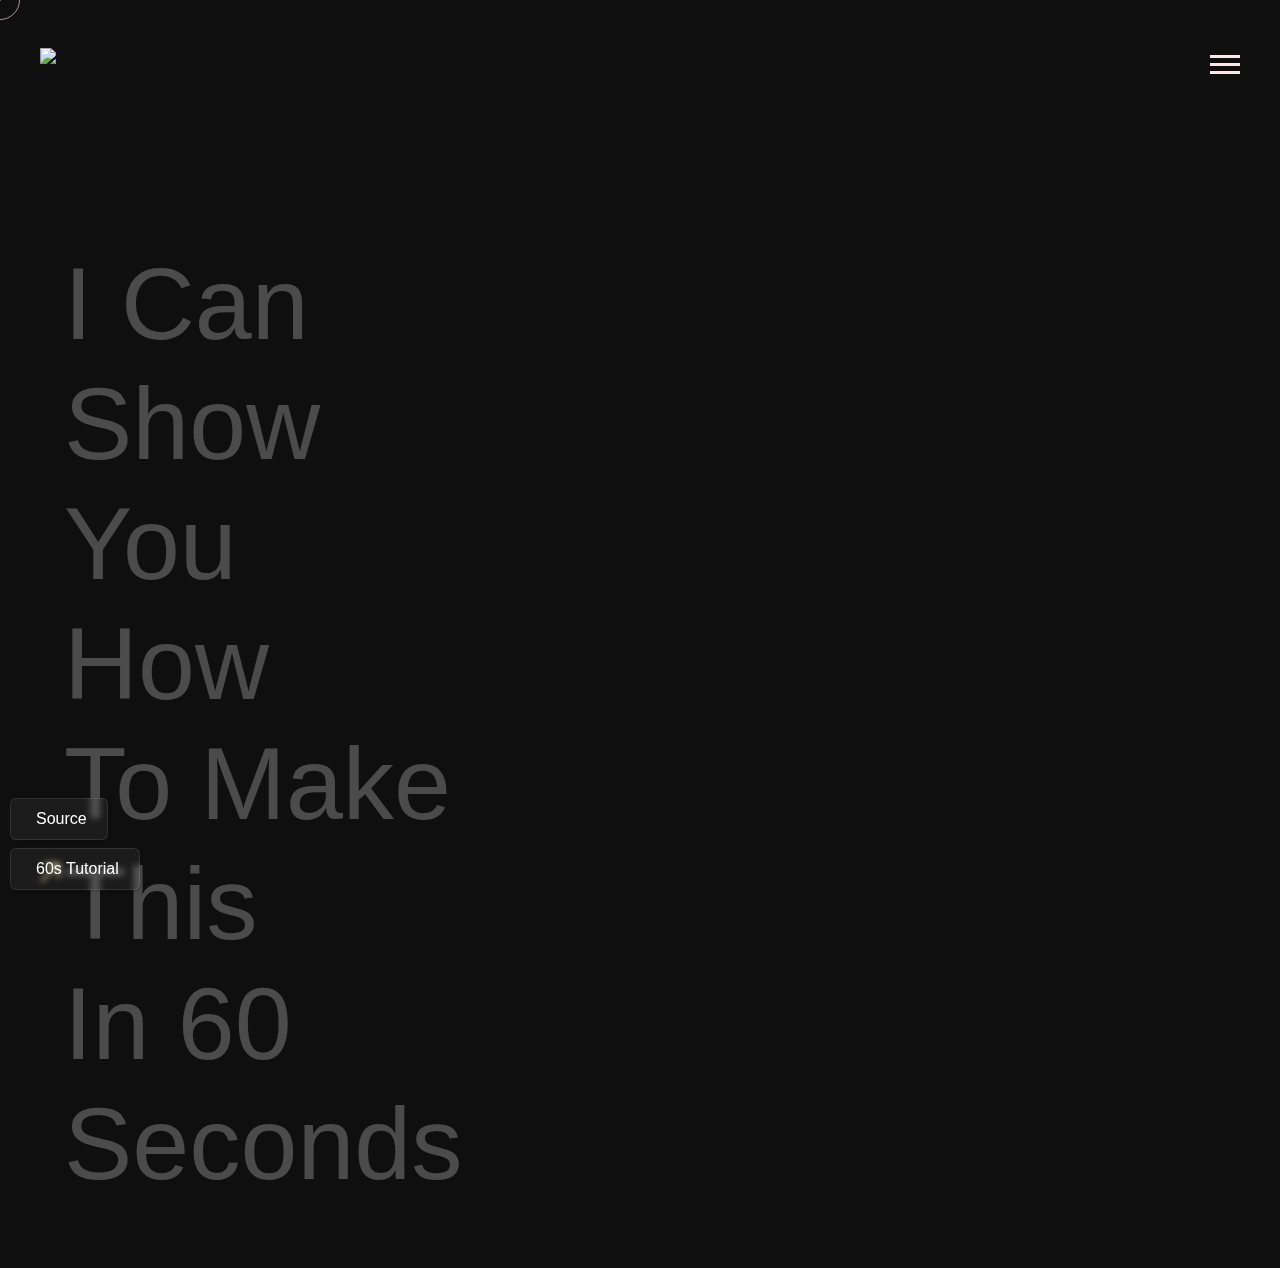
==== cards.html @ 672d653c "gallery experimental" ====
<!DOCTYPE html>
<html lang="en">
  <head>
    <title>Coding Club IMCC</title>
    <meta charset="utf-8" />
    <meta name="keywords" content="" />
    <meta http-equiv="X-UA-Compatible" content="IE=edge" />
    <meta name="viewport" content="width=device-width, initial-scale=1.0" />
    <link rel="icon" type="image/x-icon" href="https://res.cloudinary.com/djrmkmg7x/image/upload/v1693752042/gallery/logo-icon.jpg">
    <link rel="stylesheet" href="css/main.css" />
  </head>
  <body>
    <!-- <div class="loader">
      <div class="spinner">
        <div class="double-bounce1"></div>
        <div class="double-bounce2"></div>
      </div>
    </div> -->
    <!-- header, page nav-->
    <header class="header">
      <div class="header-inner">
        <div class="header-logo"><span class="header-logo__txt"><a href="index.html#home"> <img id="logo" width="150px" src="https://res.cloudinary.com/djrmkmg7x/image/upload/v1693750769/gallery/final-logo_fsnd2e.webp"></a></span></div>
        <div class="container">
          <!-- <div class="New-Registration">New Registration</div> -->
          <div class="header-cnt js-header-cnt">
            <div class="header-cnt-top">
              <nav class="header-nav">
                <ul class="nav-list" id="navbar">
                  <li class="nav-item" data-menuanchor="home">
                    <a class="nav-link" href="index.html#home">home</a>
                  </li>
                  <li class="nav-item" data-menuanchor="about">
                    <a class="nav-link" href="index.html#about">about</a>
                  </li>
                  <li class="nav-item" data-menuanchor="education">
                    <a class="nav-link" href="index.html#education">Events</a>
                  </li>
                  <li class="nav-item" data-menuanchor="projects">
                    <a class="nav-link" href="index.html#projects">Gallery</a>
                  </li>
                  <li class="nav-item" data-menuanchor="skill">
                    <a class="nav-link" href="index.html#skill">Offerings</a>
                  </li>
                  <li class="nav-item" data-menuanchor="testimonials">
                    <a class="nav-link" href="index.html#testimonials">Blog</a>
                  </li>
                  <li class="nav-item" data-menuanchor="news">
                    <a class="nav-link" href="index.html#news">Contact</a>
                  </li>
                  <li class="nav-item" data-menuanchor="Registration">
                    <a class="nav-link" href="index.html#news">Registration</a>
                  </li>
                </ul>
              </nav>
            </div>
            <div class="header-contacts">
              <p class="header-contacts__copyright">© Coding Club IMCC 2023.</p>
            </div>
          </div>
        </div>
        <div class="header-burger js-header-burger">
          <div class="header-burger-inner">
            <span class="header-burger-line"></span
            ><span class="header-burger-line"></span
            ><span class="header-burger-line"></span>
          </div>
        </div>
      </div>
    </header>

<!--

Follow me on
Instagram: https://www.instagram.com/supahfunk/
Dribbble: https://dribbble.com/supahfunk
Twitter: https://twitter.com/supahfunk
Codepen: https://codepen.io/supah/

© images from istockphoto.com

-->



<nav id="nav">
  <a href="#">
    <span>I Can</span>
    <img src="https://images.unsplash.com/photo-1660167941111-f7ccce818728?ixlib=rb-1.2.1&ixid=MnwxMjA3fDB8MHxlZGl0b3JpYWwtZmVlZHw5fHx8ZW58MHx8fHw%3D&auto=format&fit=crop&w=800&q=60" />
  </a>
  <a href="#">
    <span>Show</span>
    <img src="https://images.unsplash.com/photo-1660070918769-f34c724cfe43?ixlib=rb-1.2.1&ixid=MnwxMjA3fDB8MHxlZGl0b3JpYWwtZmVlZHwxMHx8fGVufDB8fHx8&auto=format&fit=crop&w=800&q=60" />
  </a>
  <a href="#">
    <span>You</span>
    <img src="https://images.unsplash.com/photo-1660169376132-409f66fedcee?ixlib=rb-1.2.1&ixid=MnwxMjA3fDB8MHxlZGl0b3JpYWwtZmVlZHwxMnx8fGVufDB8fHx8&auto=format&fit=crop&w=800&q=60" />
  </a>
  <a href="#">
    <span>How</span>
    <img src="https://images.unsplash.com/photo-1660201367471-9fc0cb34734f?ixlib=rb-1.2.1&ixid=MnwxMjA3fDB8MHxlZGl0b3JpYWwtZmVlZHwxNHx8fGVufDB8fHx8&auto=format&fit=crop&w=800&q=60" />
  </a>
  <a href="#">
    <span>To Make</span>
    <img src="https://images.unsplash.com/photo-1660158847730-e93a2a96ca59?ixlib=rb-1.2.1&ixid=MnwxMjA3fDB8MHxlZGl0b3JpYWwtZmVlZHwyMHx8fGVufDB8fHx8&auto=format&fit=crop&w=800&q=60" />
  </a>
  <a href="#">
    <span>This</span>
    <img src="https://images.unsplash.com/photo-1660074519968-d718487e9a7b?ixlib=rb-1.2.1&ixid=MnwxMjA3fDB8MHxlZGl0b3JpYWwtZmVlZHwyM3x8fGVufDB8fHx8&auto=format&fit=crop&w=800&q=60" />
  </a>
  <a href="#">
    <span>In 60</span>
    <img src="https://images.unsplash.com/photo-1657299156568-c94580e20fb6?ixlib=rb-1.2.1&ixid=MnwxMjA3fDF8MHxlZGl0b3JpYWwtZmVlZHwyNnx8fGVufDB8fHx8&auto=format&fit=crop&w=500&q=60" />
  </a>
  <a href="#">
    <span>Seconds</span>
    <img src="https://images.unsplash.com/photo-1660087031197-f483b4388e91?ixlib=rb-1.2.1&ixid=MnwxMjA3fDB8MHxlZGl0b3JpYWwtZmVlZHwyN3x8fGVufDB8fHx8&auto=format&fit=crop&w=500&q=60" />
  </a>
</nav>

<a id="source-link" class="meta-link" href="http://cinderbloc.com" target="_blank">
  <i class="fa-solid fa-link"></i>
  <span>Source</span>
</a>

<a id="yt-link" class="meta-link" href="https://youtube.com/shorts/O-KSoFq-JyE" target="_blank">
  <i class="fa-brands fa-youtube"></i>
  <span>60s Tutorial</span>
</a>




<div class="cursor"></div>
<div class="cursor cursor2"></div>


<!-- footer-->
<footer class="footer">
  <div class="container-fluid">
    <!--<p class="footer-copyright">Coding Club IMCC 2023.</p>-->
    <a class="top-arrow" href="#home"><i class="svg-image-arrow-top"></i></a>
  </div>
</footer>
<script src="js/jquery.min.js"></script>
<script src="js/bootstrap.bundle.min.js"></script>
<script src="js/jquery.magnific-popup.min.js"></script>
<script src="js/jquery.pagepiling.min.js"></script>
<script src="js/jquery.validate.min.js"></script>
<script src="js/swiper-bundle.min.js"></script>
<script src="js/main.js"></script>
</body>
</html>
---- css/main.css ----
@import url('https://fonts.cdnfonts.com/css/apercu-pro');

@import url(bootstrap-grid.min.css);
@import url(jquery.pagepiling.min.css);
@import url(swiper-bundle.min.css);
@import url(magnific-popup.css);

@font-face {
  font-family:"area-normal";
  src:url("https://use.typekit.net/af/911b4f/0000000000000000774b9fbd/30/l?primer=7cdcb44be4a7db8877ffa5c0007b8dd865b3bbc383831fe2ea177f62257a9191&fvd=n4&v=3") format("woff2"),url("https://use.typekit.net/af/911b4f/0000000000000000774b9fbd/30/d?primer=7cdcb44be4a7db8877ffa5c0007b8dd865b3bbc383831fe2ea177f62257a9191&fvd=n4&v=3") format("woff"),url("https://use.typekit.net/af/911b4f/0000000000000000774b9fbd/30/a?primer=7cdcb44be4a7db8877ffa5c0007b8dd865b3bbc383831fe2ea177f62257a9191&fvd=n4&v=3") format("opentype");
  font-display:auto;font-style:normal;font-weight:400;font-stretch:normal;
  }

@font-face {
  font-family: "NeueMontreal-Regular";
  font-display: swap;
  src: url("../fonts/NeueMontreal-Regular.woff") format("woff"), url("../fonts/NeueMontreal-Regular.woff2") format("woff2"); }

@font-face {
  font-family: "NeueMontreal-Medium";
  font-display: swap;
  src: url("../fonts/NeueMontreal-Medium.woff") format("woff"), url("../fonts/NeueMontreal-Medium.woff2") format("woff2"); }

@font-face {
  font-family: "SFProDisplay-Medium";
  font-display: swap;
  src: url("../fonts/SFProDisplay-Medium.woff") format("woff"), url("../fonts/SFProDisplay-Medium.woff2") format("woff2"); }

/* 1.3 Sprite */
.svg-image-arrow-top, .svg-image-facebook, .svg-image-instagram, .svg-image-linkedin, .svg-image-play {
  background: url("../images/sprites/main.svg") no-repeat; }

.svg-image-arrow-top {
  background-position: 0 100%;
  background-size: 2570% auto;
  width: 20px; }

.svg-image-arrow-top:before {
  content: "";
  display: block;
  font-size: 0;
  line-height: 0;
  padding-top: 97.5%; }

.svg-image-arrow-top-dims {
  width: 40px;
  height: 39px; }

.svg-image-facebook {
  background-position: 0 0;
  background-size: 200% auto;
  width: 514px; }

.svg-image-facebook:before {
  content: "";
  display: block;
  font-size: 0;
  line-height: 0;
  padding-top: 100%; }

.svg-image-facebook-dims {
  width: 514px;
  height: 514px; }

.svg-image-instagram {
  background-position: 5.9523809523809526% 96.61654135338345%;
  background-size: 5140% auto;
  width: 20px; }

.svg-image-instagram:before {
  content: "";
  display: block;
  font-size: 0;
  line-height: 0;
  padding-top: 105%; }

.svg-image-instagram-dims {
  width: 20px;
  height: 21px; }

.svg-image-linkedin {
  background-position: 100% 0;
  background-size: 200% auto;
  width: 514px; }

.svg-image-linkedin:before {
  content: "";
  display: block;
  font-size: 0;
  line-height: 0;
  padding-top: 100%; }

.svg-image-linkedin-dims {
  width: 514px;
  height: 514px; }

.svg-image-play {
  background-position: 3.9682539682539684% 97.16446124763705%;
  background-size: 5140% auto;
  width: 20px; }

.svg-image-play:before {
  content: "";
  display: block;
  font-size: 0;
  line-height: 0;
  padding-top: 120%; }

.svg-image-play-dims {
  width: 20px;
  height: 24px; }

.image-by-height {
  width: auto; }

.image-by-height:before {
  content: none; }

.image-by-height > svg {
  height: inherit; }

.image-by-height > img {
  height: inherit !important;
  vertical-align: top !important;
  margin: 0 !important;
  padding: 0 !important;
  max-width: none !important;
  max-height: none !important;
  border: 0 !important;
  opacity: 0 !important; }

* {
  box-sizing: border-box; }

html, body, .main, .section {
  overflow-x: hidden; }

html.inner-page, body.inner-page, body.inner-page .main {
  overflow-y: auto !important; }

body {
  display: -webkit-flex;
  display: -ms-flexbox;
  display: flex;
  -webkit-flex-direction: column;
      -ms-flex-direction: column;
          flex-direction: column;
  background: #0F0F0F;
  font-family: "area-normal", sans-serif;
  /* font-family: 'Apercu Pro', sans-serif; */
  /* font-family: "NeueMontreal-Regular", sans-serif, "Helvetica", Arial, sans-serif; */
  width: 100%;
  height: 100%;
  min-height: 100vh;
  -webkit-font-smoothing: antialiased;
  -moz-osx-font-smoothing: grayscale; }

/* 1.4 Typography */
h1, .h1 {
  /* font-family: "NeueMontreal-Regular", sans-serif; */
  font-family: "area-normal", sans-serif;
  /* font-family: 'Apercu Pro', sans-serif; */
  font-weight: normal;
  font-size: 140px;
  line-height: 90%;
  color: #f9e7ea;
  margin: 0; }

h2, .h2 {
  /* font-family: "NeueMontreal-Regular", sans-serif; */
  font-family: "area-normal", sans-serif;
  /* font-family: 'Apercu Pro', sans-serif; */
  font-weight: normal;
  font-size: 60px;
  line-height: 100%;
  color: #f9e7ea;
  margin: 0; }

h4, .h4 {
  /* font-family: "NeueMontreal-Regular", sans-serif; */
  /* font-family: 'Apercu Pro', sans-serif; */
  font-family: "area-normal", sans-serif;
  font-weight: normal;
  font-size: 25px;
  line-height: 100%;
  color: #f9e7ea;}

.blog-subtitle {
  /* font-family: "NeueMontreal-Medium", sans-serif;
   */
   font-family: "area-normal", sans-serif;
   /* font-family: 'Apercu Pro', sans-serif; */
}

p {
  margin: 0; }

a {
  text-decoration: none;
  transition: all 0.3s ease-out; 
  color: #f9e7ea;
}

.container {
  padding: 0 15px; }

[class^=svg-image-] {
  display: inline-block;
  vertical-align: middle; }

/* 1.5 Btns */
.btn {
  font-family: "area-normal", sans-serif;
  /* font-family: 'Apercu Pro', sans-serif; */
  /* font-family: "SFProDisplay-Medium", sans-serif; */
  display: block;
  background: #a95847;
  padding: 18px 42px;
  font-size: 14px;
  line-height: 100%;
  text-align: center;
  letter-spacing: 0.05em;
  text-transform: uppercase;
  color: #f9e7ea;
  transition: all 0.3s ease-out;
  text-decoration: none; }
  .btn:hover, .btn:focus {
    color: #a95847;
    background: #f9e7ea; }
  .btn:focus {
    outline: none; }
  .btn-border {
    background: #0F0F0F;
    border: 1px solid #f9e7ea; }
    .btn-border:hover, .btn-border:focus {
      color: #0F0F0F;
      background: #f9e7ea; }

/* 1.6 Loader */
.loader {
  position: fixed;
  overflow: hidden;
  z-index: 10000;
  left: 0;
  top: 0;
  width: 100%;
  height: 100%;
  background: #0F0F0F;
  color: #000000;
  text-align: center; }

.spinner {
  position: absolute;
  top: 50%;
  left: 50%;
  width: 50px;
  height: 50px;
  -webkit-transform: translate(-50%, -50%);
  transform: translate(-50%, -50%); }

.double-bounce1, .double-bounce2 {
  width: 100%;
  height: 100%;
  border-radius: 50%;
  background-color: #f9e7ea;
  opacity: 0.6;
  position: absolute;
  top: 0;
  left: 0;
  -webkit-animation: sk-bounce 2.0s infinite ease-in-out;
  animation: sk-bounce 2.0s infinite ease-in-out; }

.double-bounce2 {
  -webkit-animation-delay: -1.0s;
  animation-delay: -1.0s; }

/* 1.6.1 Loader Animation */
@-webkit-keyframes sk-bounce {
  0%, 100% {
    -webkit-transform: scale(0); }
  50% {
    -webkit-transform: scale(1); } }

@keyframes sk-bounce {
  0%, 100% {
    transform: scale(0);
    -webkit-transform: scale(0); }
  50% {
    transform: scale(1);
    -webkit-transform: scale(1); } }

.space{
  margin-top: 15px;
}


/* 2. Header */
.header {
  padding: 20px;
  padding: 45px 100px 40px;
  position: fixed;
  width: 100%;
  top: 0;
  left: 0;
  right: 0;
  margin: auto;
  z-index: 101;
  transition: all 0.3s ease-out; 
}
  .header .container-fluid {
    padding: 0; }
  .header-inner {
    display: -webkit-flex;
    display: -ms-flexbox;
    display: flex;
    -webkit-align-items: center;
        -ms-flex-align: center;
            align-items: center;
    -webkit-justify-content: space-between;
        -ms-flex-pack: justify;
            justify-content: space-between; }
  .header-cnt {
    display: -webkit-flex;
    display: -ms-flexbox;
    display: flex;
    -webkit-align-items: center;
        -ms-flex-align: center;
            align-items: center;
    -webkit-justify-content: space-between;
        -ms-flex-pack: justify;
            justify-content: space-between; }

/* 2.1 Header - Logo */
.header-logo {
  position: absolute;
  left: 40px;
  top: 40px;
  margin: auto; }
  .header-logo span {
    font-family: "area-normal", sans-serif;
    /* font-family: 'Apercu Pro', sans-serif; */
    /* font-family: "NeueMontreal-Regular", sans-serif; */
    font-size: 25px;
    line-height: 30px;
    text-transform: uppercase;
    color: #f9e7ea; }

/* 2.2 Header - Contacts */
.header-contacts {
  text-align: right; }
  .header-contacts__link {
    font-size: 20px;
    line-height: 90%;
    color: #f9e7ea;
    /* font-family: 'Apercu Pro', sans-serif; */
    font-family: "area-normal", sans-serif;
    /* font-family: "SFProDisplay-Medium", sans-serif; */
    text-decoration: none;
    transition: all 0.3s ease-out;
    display: none; }
    .header-contacts__link:hover {
      color: #a95847; }
  .header-contacts__copyright {
    display: none; }
  .header-contacts .social {
    display: none; }
    .header-contacts .social-list {
      display: -webkit-flex;
      display: -ms-flexbox;
      display: flex;
      -webkit-align-items: center;
          -ms-flex-align: center;
              align-items: center; }
    .header-contacts .social-item {
      margin-bottom: 0;
      margin-right: 32px; }
      .header-contacts .social-item:last-child {
        margin-right: 0; }
    .header-contacts .social-link {
      display: -webkit-flex;
      display: -ms-flexbox;
      display: flex;
      -webkit-align-items: center;
          -ms-flex-align: center;
              align-items: center;
      -webkit-justify-content: center;
          -ms-flex-pack: center;
              justify-content: center; }

.header-phone {
  display: block;
  position: absolute;
  right: 90px;
  top: 45px; }

/* 2.3 Header - Languages */
.header-lang {
  display: none;
  -webkit-align-items: center;
      -ms-flex-align: center;
          align-items: center;
  margin: 0 0 85px;
  padding: 0;
  list-style: none; }
  .header-lang__item {
    margin-right: 13px; }
    .header-lang__item:last-child {
      margin-right: 0; }
    .header-lang__item.active .header-lang__link {
      color: #a95847; }
  .header-lang__link {
    font-size: 13px;
    line-height: 150%;
    color: #f9e7ea; }
    .header-lang__link:hover, .header-lang__link:focus, .header-lang__link:active {
      color: #a95847; }

/* 2.4 Header - Burger */
.header-burger {
  width: 30px;
  height: 30px;
  cursor: pointer;
  display: none;
  -webkit-align-items: center;
      -ms-flex-align: center;
          align-items: center;
  -webkit-justify-content: center;
      -ms-flex-pack: center;
          justify-content: center;
  position: relative;
  z-index: 100; }
  .header-burger-inner {
    width: 30px;
    height: 20px;
    -webkit-align-items: center;
        -ms-flex-align: center;
            align-items: center;
    -webkit-justify-content: space-between;
        -ms-flex-pack: justify;
            justify-content: space-between;
    -webkit-flex-direction: column;
        -ms-flex-direction: column;
            flex-direction: column; }
  .header-burger-line {
    display: block;
    background: #f9e7ea;
    width: 30px;
    height: 3px;
    transition: all 0.3s ease-out;
    margin: 5px 0; }
  .header-burger.clicked .header-burger-line:nth-child(2) {
    opacity: 0;
    -webkit-transform: translateX(10px);
            transform: translateX(10px); }
  .header-burger.clicked .header-burger-line:nth-child(1) {
    -webkit-transform: rotate(45deg) translateY(7px) translateX(5px);
            transform: rotate(45deg) translateY(7px) translateX(5px); }
  .header-burger.clicked .header-burger-line:nth-child(3) {
    -webkit-transform: rotate(-45deg) translateY(-7px) translateX(5px);
            transform: rotate(-45deg) translateY(-7px) translateX(5px); }

.inner-page .header.fixed {
  background: #0F0F0F; }

/* 2.5 Header - Navbar */
.nav-list {
  display: -webkit-flex;
  display: -ms-flexbox;
  display: flex;
  -webkit-align-items: center;
      -ms-flex-align: center;
          align-items: center;
  padding: 0;
  margin: 0;
  list-style: none; }

.nav-item {
  margin-right: 42px; }
  .nav-item:last-child {
    margin-right: 0; }
  .nav-item.active .nav-link {
    color: #a95847; }

.nav-link {
  display: inline-block;
  /* font-family: 'Apercu Pro', sans-serif;
   */font-family: "area-normal", sans-serif;
  /* font-family: "NeueMontreal-Medium", sans-serif; */
  font-size: 15px;
  line-height: 18px;
  letter-spacing: 0.03em;
  text-transform: uppercase;
  color: #f9e7ea;
  text-decoration: none;
  position: relative;
  transition: all 0.3s ease-out; }
  .nav-link:hover {
    color: #a95847; }

/* Social media icons style */
.social {
  position: fixed;
  z-index: 100;
  left: 40px;
  top: 0;
  bottom: 0;
  margin: auto;
  display: -webkit-flex;
  display: -ms-flexbox;
  display: flex;
  -webkit-align-items: center;
      -ms-flex-align: center;
          align-items: center;
  -webkit-justify-content: center;
      -ms-flex-pack: center;
          justify-content: center; }
  .social-list {
    padding: 0;
    margin: 0;
    list-style: none; }
  .social-item {
    margin-bottom: 30px; }
    .social-item:last-child {
      margin-bottom: 0; }
  .social-link {
    display: block;
    height: 18px;
    width: 18px; }
    .social-link i {
      width: 100%; }

/* 4. Main */
.main {
  -webkit-flex-grow: 1;
      -ms-flex-positive: 1;
          flex-grow: 1; }

/* 4.1 Main - Sections' scroll */
.section-scroll {
  position: fixed;
  z-index: 100;
  right: 90px;
  top: 0;
  bottom: 0;
  margin: auto;
  height: 540px;
  width: 3px; }
  .section-scroll-item {
    width: 3px;
    background: #f9e7ea;
    position: relative; }
    .section-scroll-item:after {
      content: "";
      position: absolute;
      top: 0;
      left: 0;
      right: 0;
      width: 100%;
      height: 0;
      background: #a95847;
      transition: all 1s cubic-bezier(0.55, 0.085, 0, 0.99); }
    .section-scroll-item.active:after {
      height: 100%; }

/* 4.2 Main - Sections general */
.section {
  background: #0F0F0F;
  overflow-y: auto;
  /* width */
  /* Track */
  /* Handle */
  /* Handle on hover */ }
  .section::-webkit-scrollbar {
    width: 3px; }
  .section::-webkit-scrollbar-track {
    background: #f9e7ea; }
  .section::-webkit-scrollbar-thumb {
    background: #a95847; }
  .section::-webkit-scrollbar-thumb:hover {
    background: #a95847; }
  .section-inner {
    min-height: 100%;
    display: -webkit-flex;
    display: -ms-flexbox;
    display: flex;
    -webkit-align-items: center;
        -ms-flex-align: center;
            align-items: center;
    position: relative;
    background-size: cover;
    background-repeat: no-repeat;
    background-position: center;
    padding-left: 80px;
    padding-right: 80px; }
  .section-cnt {
    z-index: 1;
    opacity: 0;
    margin-bottom: 20px;
    transition: all 1s cubic-bezier(0.55, 0.085, 0, 0.99);
    transition-delay: .1s;
    -webkit-transform: translateY(80%);
            transform: translateY(80%); }
  .section.active .section-cnt {
    opacity: 1;
    -webkit-transform: translateY(0);
            transform: translateY(0); }

/* 4.3 Main - Hero section. First section */
.hero {
  display: -webkit-flex;
  display: -ms-flexbox;
  display: flex;
  -webkit-align-items: flex-end;
      -ms-flex-align: end;
          align-items: flex-end;
  padding-bottom: 140px;
  padding-top: 140px;
  padding-left: 100px; }
  .hero:after {
    content: '';
    width: 100%;
    height: 100%;
    position: absolute;
    top: 0;
    left: 0;
    right: 0;
    bottom: 0;
    margin: auto;
    background: rgba(0, 0, 0, 0.4); }
  .hero-title {
    margin: 0 0 30px; 
    font-size: 90px;  }
  
  @media screen and (max-width: 600px) {
  .hero-title {
    margin: 0 0 30px; 
    font-size: 60px;  }
  }

  .hero-txt {
    font-family: "area-normal", sans-serif;
    /* font-family: "NeueMontreal-Regular", sans-serif;
     */
     /* font-family: 'Apercu Pro', sans-serif; */
    font-size: 25px;
    line-height: 130%;
    color: #f9e7ea;
    margin: 0; }
  .hero-play {
    margin-bottom: 40px; }
    .hero-play-btn {
      display: -webkit-flex;
      display: -ms-flexbox;
      display: flex;
      -webkit-align-items: center;
          -ms-flex-align: center;
              align-items: center;
      -webkit-justify-content: center;
          -ms-flex-pack: center;
              justify-content: center;
      width: 75px;
      height: 75px;
      border-radius: 50%;
      background: #a95847;
      transition: all 0.3s ease-out; }
      .hero-play-btn i {
        color: #f9e7ea;
        transition: all 0.3s ease-out;
        transition-delay: .15s; }
      .hero-play-btn:hover {
        -webkit-transform: scale(1.1);
                transform: scale(1.1); }
        .hero-play-btn:hover i {
          -webkit-transform: scale(1.3);
                  transform: scale(1.3); }
  .hero-inner {
    position: relative;
    overflow: hidden; }
    .hero-inner-cnt {
      height: 75vh;
      background-size: cover;
      background-repeat: no-repeat;
      background-position: center;
      position: relative;
      display: -webkit-flex;
      display: -ms-flexbox;
      display: flex; }
    .hero-inner__title {
      font-family: "area-normal", sans-serif;
      /* font-family: 'Apercu Pro', sans-serif; */
      /* font-family: "NeueMontreal-Medium", sans-serif; */
      font-size: 100px;
      line-height: 100%;
      text-align: center;
      color: #f9e7ea;
      margin-bottom: 70px; }
      .hero-inner__title:last-child {
        margin-bottom: 0; }
    .hero-inner__txt {
      text-align: center;
      font-size: 15px;
      line-height: 150%;
      color: #f9e7ea;
      padding: 0 60px; }
  .hero-project .hero-inner-cnt {
    -webkit-align-items: center;
        -ms-flex-align: center;
            align-items: center; }
    .hero-project .hero-inner-cnt:after {
      content: '';
      width: 100%;
      height: 100%;
      position: absolute;
      top: 0;
      left: 0;
      right: 0;
      bottom: 0;
      margin: auto;
      background: rgba(0, 0, 0, 0.5); }
  .hero-project .container {
    position: relative;
    z-index: 100;
    padding-top: 213px; }
  .hero-blog:after {
    background: linear-gradient(180deg, rgba(22, 22, 22, 0) 0%, #161616 100%); }
  .hero-blog .hero-inner-cnt {
    -webkit-align-items: flex-end;
        -ms-flex-align: end;
            align-items: flex-end; }
    .hero-blog .hero-inner-cnt .container {
      padding-bottom: 250px;
      position: relative;
      z-index: 1; }
  .hero-blog .hero-inner__title {
    text-align: left; }

/* 4.3.1 Main - Styles for magnific video */
.mfp-iframe-holder .mfp-content {
  max-width: calc(100% - 80px); }

/* 4.4 Main - Experience section. Second section */
.experience {
  padding: 50px 80px 50px; }
  .experience-img {
    padding-left: 90px;
    padding-top: 75px;
    position: relative; }
    .experience-img:before {
      content: '';
      position: absolute;
      width: 100%;
      height: 100%;
      top: 35px;
      left: 0;
      background-image: url(../images/experience-bg.png);
      background-repeat: no-repeat; }
    .experience-img img {
      position: relative;
      z-index: 1;
      max-width: 100%; }
  .experience-info {
    padding-top: 175px; }
    .experience-info__title {
      margin: 0 0 25px; }
    .experience-info__txt {
      font-family: "area-normal", sans-serif;
      /* font-family: 'Apercu Pro', sans-serif; */
      /* font-family: "NeueMontreal-Regular", sans-serif; */
      font-size: 15px;
      line-height: 130%;
      color: #f9e7ea;
      width: 63%;
      margin-bottom: 110px; }
  .experience-skills {
    max-width: 440px;
    width: 100%; }
    .experience-skills__item {
      margin-bottom: 52px; }
    .experience-skills__top {
      display: -webkit-flex;
      display: -ms-flexbox;
      display: flex;
      -webkit-align-items: center;
          -ms-flex-align: center;
              align-items: center;
      -webkit-justify-content: space-between;
          -ms-flex-pack: justify;
              justify-content: space-between;
      margin-bottom: 2px; }
    .experience-skills__title {
      font-family: "area-normal", sans-serif;
      /* font-family: 'Apercu Pro', sans-serif; */
      /* font-family: "NeueMontreal-Regular", sans-serif; */
      font-weight: normal;
      font-size: 15px;
      line-height: 18px;
      text-transform: uppercase;
      color: #f9e7ea;
      margin: 0; }
    .experience-skills__percent {
      font-family: "area-normal", sans-serif;
      /* font-family: 'Apercu Pro', sans-serif; */
      /* font-family: "NeueMontreal-Regular", sans-serif; */
      font-size: 15px;
      line-height: 18px;
      text-transform: uppercase;
      color: #f9e7ea;
      margin: 0; }
    .experience-skills progress {
      width: 100%;
      background-color: #f9e7ea;
      height: 4px; }
      .experience-skills progress[value] {
        -webkit-appearance: none;
           -moz-appearance: none;
                appearance: none;
        border: 0;
        background-color: #a95847; }
        .experience-skills progress[value]::-webkit-progress-bar {
          border: 0;
          background-color: #f9e7ea; }
        .experience-skills progress[value]::-webkit-progress-value {
          border: 0;
          background-color: #a95847; }

/* 4.5 Main - Education section. Third section */
.education {
  padding: 50px 80px 50px; }
  .education:after {
    content: '';
    width: 100%;
    height: 100%;
    position: absolute;
    top: 0;
    left: 0;
    right: 0;
    bottom: 0;
    margin: auto;
    background: rgba(0, 0, 0, 0.4); }
  .education-header {
    display: -webkit-flex;
    display: -ms-flexbox;
    display: flex;
    -webkit-align-items: flex-end;
        -ms-flex-align: end;
            align-items: flex-end;
    -webkit-justify-content: space-between;
        -ms-flex-pack: justify;
            justify-content: space-between;
    margin-bottom: 45px; }
  .education-title {
    margin: 0;
    font-size: 35px;}
  .education-table {
    border-top: 1px solid #f9e7ea; }
    .education-table__row {
      border-bottom: 1px solid #f9e7ea;
      padding: 20px 0;
      -webkit-align-items: center;
          -ms-flex-align: center;
              align-items: center; }
    .education-table__txt {
      font-family: "area-normal", sans-serif;
      /* font-family: 'Apercu Pro', sans-serif; */
      /* font-family: "NeueMontreal-Regular", sans-serif; */
      font-size: 22px;
      line-height: 100%;
      color: #f9e7ea;
      margin: 0; }
    .education-table__descr {
      font-family: "area-normal", sans-serif;
      /* font-family: 'Apercu Pro', sans-serif; */
      /* font-family: "NeueMontreal-Regular", sans-serif; */
      font-size: 15px;
      line-height: 130%;
      color: #f9e7ea;
      margin: 0;
      padding-right: 3px; }
    .education-table__cell {
      margin-bottom: 20px; }
      .education-table__cell:last-child {
        margin-bottom: 0; }
  .education .swiper-buttons {
    margin-top: 25px;
    display: -webkit-flex;
    display: -ms-flexbox;
    display: flex;
    -webkit-align-items: center;
        -ms-flex-align: center;
            align-items: center;
    -webkit-justify-content: center;
        -ms-flex-pack: center;
            justify-content: center; }
    .education .swiper-buttons .swiper-button-prev, .education .swiper-buttons .swiper-button-next {
      position: relative;
      z-index: 10;
      left: inherit;
      right: inherit;
      margin: 0 20px;
      width: 40px;
      height: 40px;
      background-repeat: no-repeat;
      background-position: center; }
      .education .swiper-buttons .swiper-button-prev:after, .education .swiper-buttons .swiper-button-next:after {
        content: none; }
      .education .swiper-buttons .swiper-button-prev:focus, .education .swiper-buttons .swiper-button-next:focus {
        outline: none; }
    .education .swiper-buttons .swiper-button-prev {
      background-image: url(../images/prev.svg); }
    .education .swiper-buttons .swiper-button-next {
      background-image: url(../images/next.svg); }

/* 4.6 Main - Projects section. Fourth section */

.projects-list {
  overflow: inherit; }
  .projects-list .swiper-wrapper {
    transition-timing-function: linear !important; }
  .projects-list .swiper-slide {
    position: relative;
    width: auto;
    margin-right: 180px; }
  .projects-list__item {
    padding: 0 93px; }
    .projects-list__item:hover {
      cursor: url("../images/hover.svg"), pointer; }
  .projects-list__txt {
    font-size: 60px;
    line-height: 100%;
    color: #f9e7ea;
    white-space: nowrap;
    text-align: center; }
  .projects-list__hover {
    position: absolute;
    width: 500px;
    opacity: 0;
    margin: auto;
    z-index: 1;
    -webkit-transform: translateY(-50%);
            transform: translateY(-50%);
    transition: .2s ease; }
  .projects-list__img {
    position: relative;
    padding-bottom: 120%;
    display: block;
    cursor: url("../images/hover.svg"), pointer; }
    .projects-list__img img {
      position: absolute;
      top: 0;
      left: 0;
      right: 0;
      bottom: 0;
      -o-object-fit: cover;
         object-fit: cover;
      -o-object-position: center;
         object-position: center;
      width: 100%;
      height: 100%; }



      /* @media screen and (max-width: 600px) {
        
      .projects-list {
        visibility: hidden;
        display: none;
        overflow: inherit; }
        .projects-list .swiper-wrapper {
          transition-timing-function: linear !important; }
        .projects-list .swiper-slide {
          position: relative;
          width: auto;
          margin-right: 180px; }
        .projects-list__item {
          padding: 0 93px; }
          .projects-list__item:hover {
            cursor: url("../images/hover.svg"), pointer; }
        .projects-list__txt {
          font-size: 60px;
          line-height: 100%;
          color: #f9e7ea;
          white-space: nowrap;
          text-align: center; }
        .projects-list__hover {
          position: absolute;
          width: 500px;
          opacity: 0;
          margin: auto;
          z-index: 1;
          -webkit-transform: translateY(-50%);
                  transform: translateY(-50%);
          transition: .2s ease; }
        .projects-list__img {
          position: relative;
          padding-bottom: 120%;
          display: block;
          cursor: url("../images/hover.svg"), pointer; }
          .projects-list__img img {
            position: absolute;
            top: 0;
            left: 0;
            right: 0;
            bottom: 0;
            -o-object-fit: cover;
               object-fit: cover;
            -o-object-position: center;
               object-position: center;
            width: 100%;
            height: 100%; }
          } */

/* 4.7 Main - Services section. Fifth section */
.services {
  padding: 90px 80px 90px; }
  .services:after {
    content: '';
    width: 100%;
    height: 100%;
    position: absolute;
    top: 0;
    left: 0;
    right: 0;
    bottom: 0;
    margin: auto;
    background: rgba(15, 15, 15, 0.7); }
  .services-title {
    display: -webkit-flex;
    display: -ms-flexbox;
    display: flex;
    -webkit-align-items: flex-end;
        -ms-flex-align: end;
            align-items: flex-end;
    font-weight: normal;
    margin: 0;
    font-family: "area-normal", sans-serif;
    /* font-family: 'Apercu Pro', sans-serif; */
    /* font-family: "NeueMontreal-Medium", sans-serif; */
   }
    .services-title span.mark {
      display: block;
      font-size: 220px;
      line-height: 90%;
      margin-right: 34px; }
    .services-title span.txt {
      font-family: "area-normal", sans-serif;
      /* font-family: "NeueMontreal-Medium", sans-serif; */
      /* font-family: 'Apercu Pro', sans-serif; */
      margin-bottom: 15px;
      font-size: 15px;
      line-height: 18px;
      text-transform: uppercase;
      color: #f9e7ea; }
  .services-subtitle {
    font-weight: normal;
    font-family: "area-normal", sans-serif;
    /* font-family: "NeueMontreal-Medium", sans-serif; */
    font-size: 32px;
    line-height: 38px;
    color: #f9e7ea;
    padding-right: 50px;
    margin: 0 0 60px; }
    .services-subtitle span {
      color: #a95847; }
  .services-items {
    display: -webkit-flex;
    display: -ms-flexbox;
    display: flex;
    -webkit-flex-wrap: wrap;
        -ms-flex-wrap: wrap;
            flex-wrap: wrap;
    -webkit-justify-content: space-between;
        -ms-flex-pack: justify;
            justify-content: space-between;
    margin-bottom: -56px; 
    margin-right: 10px;
  }
    
  .services-item {
    width: 41%;
    margin-bottom: 56px; }
    .services-item__title {
      font-weight: normal;
      /* font-family: "NeueMontreal-Medium", sans-serif; */
      font-family: "area-normal", sans-serif;
      /* font-family: 'Apercu Pro', sans-serif; */
      font-size: 15px;
      line-height: 130%;
      letter-spacing: 0.05em;
      text-transform: uppercase;
      color: #f9e7ea;
      margin: 0 0 27px; }
    .services-item__descr {
      /* font-family: 'Apercu Pro', sans-serif;
       */font-family: "area-normal", sans-serif;
      /* font-family: "NeueMontreal-Regular", sans-serif; */
      font-size: 15px;
      line-height: 130%;
      color: #f9e7ea; }

/* 4.8 Main - Reviews section. Sixth section */
.reviews {
  padding: 170px 80px 150px; }
  .reviews-title {
    margin: 0;
    padding-right: 70px; }
  .reviews-txt {
    font-family: "area-normal", sans-serif;
    /* font-family: 'Apercu Pro', sans-serif; */
    /* font-family: "NeueMontreal-Regular", sans-serif; */
    font-size: 15px;
    line-height: 130%;
    color: #f9e7ea;
    margin: 0 0 50px; }
  .reviews-author {
    /* font-family: 'Apercu Pro', sans-serif; */
    font-family: "area-normal", sans-serif;
    /* font-family: "NeueMontreal-Medium", sans-serif; */
    font-size: 25px;
    line-height: 130%;
    color: #f9e7ea;
    margin: 0 0 10px; }
  .reviews-post {
    font-family: "area-normal", sans-serif;
    /* font-family: "NeueMontreal-Regular", sans-serif; */
    font-size: 15px;
    line-height: 130%;
    text-transform: uppercase;
    color: #a95847; }
  .reviews-cnt {
    display: -webkit-flex;
    display: -ms-flexbox;
    display: flex;
    padding-top: 12vh;}
  .reviews-quote {
    margin-right: 80px;}
  .reviews-items {
    width: 66%; }
  .reviews .swiper-buttons {
    display: -webkit-flex;
    display: -ms-flexbox;
    display: flex;
    -webkit-align-items: center;
        -ms-flex-align: center;
            align-items: center;
    -webkit-justify-content: flex-start;
        -ms-flex-pack: start;
            justify-content: flex-start;
    margin: 50px -20px 0; }
    .reviews .swiper-buttons .swiper-button-prev, .reviews .swiper-buttons .swiper-button-next {
      position: relative;
      z-index: 10;
      left: inherit;
      right: inherit;
      margin: 0 20px;
      width: 40px;
      height: 40px;
      background-repeat: no-repeat;
      background-position: center; }
      .reviews .swiper-buttons .swiper-button-prev:after, .reviews .swiper-buttons .swiper-button-next:after {
        content: none; }
      .reviews .swiper-buttons .swiper-button-prev:focus, .reviews .swiper-buttons .swiper-button-next:focus {
        outline: none; }
    .reviews .swiper-buttons .swiper-button-prev {
      background-image: url(../images/prev.svg); }
    .reviews .swiper-buttons .swiper-button-next {
      background-image: url(../images/next.svg); }

/* 4.9 Main - Latest news section. Seventh section*/
.news {
  padding: 170px 80px 150px; }
  .news-title {
    margin: 0 0 50px; }
  .news-link {
    display: -webkit-flex;
    display: -ms-flexbox;
    display: flex;
    -webkit-flex-direction: column;
        -ms-flex-direction: column;
            flex-direction: column;
    text-decoration: none; }
    .news-link:hover .news-item__img img {
      -webkit-transform: scale(1.2);
              transform: scale(1.2); }
  .news-item__img {
    margin-bottom: 30px;
    margin-right: 30px;
    overflow: hidden; }
    .news-item__img img {
      max-width: 100%;
      transition: all 0.3s ease-out; }
  .news-item__info {
    display: -webkit-flex;
    display: -ms-flexbox;
    display: flex;
    -webkit-align-items: center;
        -ms-flex-align: center;
            align-items: center;
    margin-bottom: 12px; }
    .news-item__info-date, .news-item__info-tag {
      margin: 0;
      font-family: "area-normal", sans-serif;
      /* font-family: 'Apercu Pro', sans-serif; */
      /* font-family: "NeueMontreal-Regular", sans-serif; */
      font-size: 15px;
      line-height: 130%; }
    .news-item__info-date {
      margin-right: 5px;
      color: #a95847; }
    .news-item__info-tag {
      color: #f9e7ea; }
  .news-item__title {
    font-family: "area-normal", sans-serif;
    /* font-family: 'Apercu Pro', sans-serif; */
    /* font-family: "NeueMontreal-Medium", sans-serif; */
    font-size: 32px;
    line-height: 130%;
    color: #f9e7ea;
    padding-right: 20px; }

/* 4.10 Main - Contact section. Eight section*/
.contact {
  padding: 170px 80px 150px; }
  .contact:after {
    content: '';
    width: 100%;
    height: 100%;
    position: absolute;
    top: 0;
    left: 0;
    right: 0;
    bottom: 0;
    margin: auto;
    background: rgba(0, 0, 0, 0.4); }
  .contact-cnt {
    display: -webkit-flex;
    display: -ms-flexbox;
    display: flex;
    -webkit-flex-direction: column;
        -ms-flex-direction: column;
            flex-direction: column;
    -webkit-justify-content: space-between;
        -ms-flex-pack: justify;
            justify-content: space-between;
    height: 100%; }
  .contact-title {
    margin: 0 0 45px; }
  .contact-subtitle {
    margin: 0 0 10px;
    font-family: "area-normal", sans-serif;
    /* font-family: 'Apercu Pro', sans-serif; */
    /* font-family: "NeueMontreal-Regular", sans-serif; */
    font-size: 15px;
    line-height: 130%;
    letter-spacing: 0.075em;
    text-transform: uppercase;
    color: #a95847; }
  .contact-descr {
    font-family: "area-normal", sans-serif;
    /* font-family: 'Apercu Pro', sans-serif; */
    /* font-family: "NeueMontreal-Regular", sans-serif; */
    font-size: 15px;
    line-height: 130%;
    color: #f9e7ea;
    width: 80%; }
    .contact-logos__item {
      margin-bottom: 50px; }
      .contact-logos__item img {
        max-width: 100%; }
  .contact-info__mail, .contact-info__phone {
    display: block;
    color: #f9e7ea;
    transition: all 0.3s ease-out;
    text-decoration: none;
    font-size: 28px; }
    .contact-info__mail:hover, .contact-info__phone:hover {
      color: #a95847; }
  .contact-info__mail {
    line-height: 100%;
    font-family: "area-normal", sans-serif;
    /* font-family: 'Apercu Pro', sans-serif; */
    /* font-family: "NeueMontreal-Regular", sans-serif; */
    margin-bottom: 32px; }
  .contact-info__phone {
    line-height: 90%;
    font-family: "area-normal", sans-serif;
    /* font-family: 'Apercu Pro', sans-serif; */
    /* font-family: "SFProDisplay-Medium", sans-serif; */
    margin-bottom: 75px; }
  .contact-form .form-group {
    position: relative;
    margin-bottom: 60px; }
    .contact-form .form-group .form-label {
      position: absolute;
      top: 0;
      bottom: 0;
      margin: auto;
      font-family: "area-normal", sans-serif;
      /* font-family: 'Apercu Pro', sans-serif; */
      /* font-family: "NeueMontreal-Regular", sans-serif; */
      font-size: 15px;
      line-height: 100%;
      letter-spacing: 0.075em;
      text-transform: uppercase;
      color: #f9e7ea;
      transition: font-size 150ms ease-out, -webkit-transform 150ms ease-out;
      transition: transform 150ms ease-out, font-size 150ms ease-out;
      transition: transform 150ms ease-out, font-size 150ms ease-out, -webkit-transform 150ms ease-out; }
    .contact-form .form-group.focused .form-label {
      -webkit-transform: translateY(-15px);
              transform: translateY(-15px);
      font-size: .75em; }
  .contact-form .form-control {
    height: 35px;
    border: 0;
    background: transparent;
    border-bottom: 1px solid #f9e7ea;
    width: 100%;
    border-radius: 0;
    -webkit-appearance: inherit;
    font-size: 15px;
    line-height: 100%;
    padding: 0;
    color: #f9e7ea;
    font-family: "area-normal", sans-serif;
    /* font-family: 'Apercu Pro', sans-serif; */
    /* font-family: "NeueMontreal-Regular", sans-serif; */
   }
    .contact-form .form-control:focus {
      outline: none; }
  .contact-form textarea.form-control {
    height: 90px; }
  .contact-form .error {
    display: block;
    color: #a95847;
    margin-top: 10px; }
  .contact-btn {
    border: 0;
    cursor: pointer;
    -webkit-appearance: inherit;
    border-radius: 0; }

/* 6. Modal */
.modal.show {
  display: block;
  z-index: 100;
  position: fixed;
  top: 0;
  bottom: 0;
  left: 0;
  right: 0;
  background: rgba(0, 0, 0, 0.5); }

.modal-dialog {
  max-width: 500px;
  margin: 100px auto;
  text-align: center; }

.modal-content {
  border: 0;
  background: #0F0F0F; }

.modal-header {
  border: 0;
  -webkit-flex-direction: column;
      -ms-flex-direction: column;
          flex-direction: column;
  position: relative;
  color: #f9e7ea;
  padding: 30px; }
  .modal-header .close {
    position: absolute;
    top: 15px;
    right: 15px;
    cursor: pointer; }
  .modal-header .modal-subtitle {
    color: #a95847; }

/* 7. Ticker */
.content-marquee {
  position: relative;
  display: -webkit-inline-flex;
  display: -ms-inline-flexbox;
  display: inline-flex;
  -webkit-animation: 14s marquee linear infinite;
  animation: 14s marquee linear infinite;
  white-space: nowrap;
  --speed: 10s; }

.content-marquee.has-stopable:hover {
  -webkit-animation-play-state: paused;
  animation-play-state: paused; }

.content-marquee__original > *,
.content-marquee__copy > * {
  display: -webkit-inline-flex;
  display: -ms-inline-flexbox;
  display: inline-flex; }

.content-marquee__copy {
  position: absolute;
  top: 0;
  left: 100%;
  width: 100%;
  height: 100%; }

@-webkit-keyframes marquee {
  0% {
    -webkit-transform: translateX(0) translateZ(0);
    transform: translateX(0) translateZ(0); }
  100% {
    -webkit-transform: translateX(-100%) translateZ(0);
    transform: translateX(-100%) translateZ(0); } }

@-webkit-keyframes vlt_marquee {
  0% {
    -webkit-transform: translateX(0) translateZ(0);
    transform: translateX(0) translateZ(0); }
  100% {
    -webkit-transform: translateX(-100%) translateZ(0);
    transform: translateX(-100%) translateZ(0); } }

@keyframes vlt_marquee {
  0% {
    -webkit-transform: translateX(0) translateZ(0);
    transform: translateX(0) translateZ(0); }
  100% {
    -webkit-transform: translateX(-100%) translateZ(0);
    transform: translateX(-100%) translateZ(0); } }

/* 8. Project */
/* 8.1 Project - Project info */
.project-info {
  padding: 85px 0;
  border-bottom: 1px solid #f9e7ea; }

.pi-items {
  display: -webkit-flex;
  display: -ms-flexbox;
  display: flex;
  -webkit-align-items: flex-start;
      -ms-flex-align: start;
          align-items: flex-start;
  -webkit-justify-content: space-between;
      -ms-flex-pack: justify;
          justify-content: space-between; }

.pi-item__title {
  font-size: 16px;
  line-height: 150%;
  color: #f9e7ea;
  margin: 0 0 6px; }

.pi-item__txt {
  font-size: 16px;
  line-height: 150%;
  color: #f9e7ea; }

/* 8.2 Project - Project section */
.project-section {
  padding: 180px 0 40px; }
  .project-section:last-child {
    padding: 180px 0 220px; }

.ps-title {
  margin-bottom: 85px;
  font-family: "area-normal", sans-serif;
  /* font-family: 'Apercu Pro', sans-serif; */
  /* font-family: "NeueMontreal-Medium", sans-serif; */
  text-align: center; }

.ps-txt {
  text-align: center;
  font-size: 15px;
  line-height: 150%;
  color: #f9e7ea;
  padding: 0 60px;
  margin-bottom: 150px; }
  .ps-txt a {
    font-size: 15px;
    line-height: 150%;
    color: #a95847; }

.ps-img {
  text-align: center;
  margin-bottom: 170px;
  position: relative; }
  .ps-img img {
    max-width: 100%; }
  .ps-img:last-child {
    margin-bottom: 0; }
  .ps-img-mask {
    position: absolute;
    z-index: 1;
    top: 0;
    bottom: 0;
    left: 100%;
    width: 100%;
    transition-property: -webkit-transform;
    transition-property: transform;
    transition-property: transform, -webkit-transform;
    -webkit-transform: translate3d(-100%, 0, 0);
            transform: translate3d(-100%, 0, 0);
    transition-duration: 1s;
    transition-timing-function: ease; }
    .ps-img-mask .inside {
      -webkit-transform: skewX(-10deg);
              transform: skewX(-10deg);
      background: #0F0F0F;
      position: absolute;
      width: 100%;
      height: 100%;
      top: 0;
      bottom: 0;
      left: 0;
      right: 0;
      -webkit-transform-origin: bottom;
              transform-origin: bottom; }
  .ps-img.active .ps-img-mask {
    -webkit-transform: translateZ(0);
            transform: translateZ(0); }

.ps-video {
  height: 760px;
  display: -webkit-flex;
  display: -ms-flexbox;
  display: flex;
  -webkit-align-items: center;
      -ms-flex-align: center;
          align-items: center;
  -webkit-justify-content: center;
      -ms-flex-pack: center;
          justify-content: center;
  background-repeat: no-repeat;
  background-position: center; }

.ps-heart__link {
  display: -webkit-flex;
  display: -ms-flexbox;
  display: flex;
  -webkit-align-items: center;
      -ms-flex-align: center;
          align-items: center;
  -webkit-justify-content: center;
      -ms-flex-pack: center;
          justify-content: center;
  width: 119px;
  height: 119px;
  border-radius: 50%;
  background: #a95847;
  margin: auto; }
  .ps-heart__link svg path {
    transition: all 0.3s ease-out; }
  .ps-heart__link:hover {
    background: #f9e7ea; }
    .ps-heart__link:hover svg path {
      fill: #a95847; }

/* 9. Blog */
.blog {
  padding: 185px 0 140px;
  border-bottom: 1px solid #f9e7ea; }
  .blog-date {
    margin-bottom: 45px;
    font-size: 15px;
    line-height: 18px;
    text-transform: uppercase;
    color: #a95847; }
  .blog-title {
    margin-bottom: 45px;
    font-family: "area-normal", sans-serif;
    /* font-family: "NeueMontreal-Medium", sans-serif;  */
    /* font-family: 'Apercu Pro', sans-serif; */
  }
  .blog-txt {
    font-size: 16px;
    line-height: 162%;
    color: #f9e7ea;
    margin-bottom: 25px; }
    .blog-txt:last-child {
      margin-bottom: 0; }
  .blog-block {
    margin-bottom: 120px; }
    .blog-block:last-child {
      margin-bottom: 0; }
  .blog-img {
    margin-bottom: 120px; }
    .blog-img img {
      width: 100%; }
  .blog-figure {
    border: 1px solid #f9e7ea;
    margin: 0 0 60px;
    padding: 40px 72px 20px 128px;
    position: relative; }
    .blog-figure:before {
      content: '';
      position: absolute;
      width: 38px;
      height: 38px;
      background-image: url(../images/blog-quote.svg);
      background-repeat: no-repeat;
      background-size: contain;
      top: 41px;
      left: 41px; }
  .blog-blockquote {
    margin: 0; }
    .blog-blockquote__txt {
      font-size: 20px;
      line-height: 175%;
      color: #f9e7ea;
      margin-bottom: 40px; }
  .blog-figcaption {
    font-size: 16px;
    line-height: 26px;
    color: #a95847; }
    .blog-figcaption cite {
      color: #f9e7ea;
      font-style: normal; }
  .blog-tag {
    margin-bottom: 35px; }
    .blog-tag__item {
      color: #f9e7ea;
      margin-right: 6px; }
      .blog-tag__item:after {
        content: ','; }
      .blog-tag__item:last-child {
        margin-right: 0; }
        .blog-tag__item:last-child:after {
          content: none; }
    .blog-tag__link {
      color: #f9e7ea;
      transition: all 0.3s ease-out; }
      .blog-tag__link:hover {
        color: #a95847; }
  .blog-tag, .blog-share {
    display: -webkit-flex;
    display: -ms-flexbox;
    display: flex;
    -webkit-align-items: center;
        -ms-flex-align: center;
            align-items: center;
    font-size: 15px;
    line-height: 26px; }
    .blog-tag__txt, .blog-share__txt {
      margin-right: 6px;
      color: #f9e7ea;
      font-family: "area-normal", sans-serif;
      /* font-family: "NeueMontreal-Medium", sans-serif; */
      /* font-family: 'Apercu Pro', sans-serif; */
    }
    .blog-tag__list, .blog-share__list {
      margin: 0;
      padding: 0;
      display: -webkit-flex;
      display: -ms-flexbox;
      display: flex;
      -webkit-align-items: center;
          -ms-flex-align: center;
              align-items: center;
      list-style: none; }
  .blog-share__item {
    margin-right: 20px; }
    .blog-share__item:last-child {
      margin-right: 0; }
  .blog-share__link {
    display: -webkit-flex;
    display: -ms-flexbox;
    display: flex;
    -webkit-align-items: center;
        -ms-flex-align: center;
            align-items: center; }
    .blog-share__link svg path {
      transition: all 0.3s ease-out; }
    .blog-share__link:hover svg path {
      fill: #a95847; }

/* 10. Comment */
.comment {
  padding: 135px 0 200px; }
  .comment-title {
    margin-bottom: 85px; }
  .comment-form__title {
    font-family: "area-normal", sans-serif;
    /* font-family: "NeueMontreal-Medium", sans-serif; */
    font-size: 28px;
    line-height: 34px;
    color: #f9e7ea;
    margin-bottom: 75px; }
  .comment-cnt {
    margin-bottom: 75px; }
  .comment-item__inner {
    display: -webkit-flex;
    display: -ms-flexbox;
    display: flex;
    -webkit-align-items: flex-start;
        -ms-flex-align: start;
            align-items: flex-start;
    margin-bottom: 90px; }
    .comment-item__inner:last-child {
      margin-bottom: 0; }
  .comment-item__img {
    width: 80px;
    height: 80px;
    margin-right: 35px; }
    .comment-item__img img {
      border-radius: 50%;
      max-width: 100%;
      width: 100%; }
  .comment-item__info {
    width: calc(100% - 115px); }
  .comment-item__header {
    font-size: 13px;
    line-height: 19px;
    text-transform: uppercase;
    color: #f9e7ea;
    margin-bottom: 11px; }
  .comment-item__author {
    font-size: 16px;
    line-height: 19px;
    color: #a95847;
    margin-right: 3px; }
  .comment-item__txt {
    font-size: 15px;
    line-height: 173%;
    color: #f9e7ea;
    margin-bottom: 20px; }
  .comment-item .comment-items {
    padding-left: 115px; }
  .comment-item__btn {
    padding: 5px 25px;
    display: inline-block;
    font-family: "area-normal", sans-serif;
    /* font-family: "NeueMontreal-Medium", sans-serif; */
    font-size: 12px;
    line-height: 14px;
    text-transform: capitalize; }

.footer {
  padding: 0px 90px;
  position: fixed;
  width: 100%;
  bottom: 0;
  left: 0;
  right: 0;
  margin: auto;
  z-index: 100; }
  .footer-copyright {
    font-family: "area-normal", sans-serif;
    /* font-family: "NeueMontreal-Regular", sans-serif; */
    font-size: 16px;
    line-height: 140%;
    color: #f9e7ea;
    text-decoration: none;
    transition: all 0.3s ease-out;
    text-align: right;
    margin: 0; }

.top-arrow {
  position: fixed;
  z-index: 100;
  left: 40px;
  bottom: 0;
  display: block;
  width: 38px;
  height: 38px;
  transition: all 0.3s ease-out;
  -webkit-transform: translate(0, 0);
          transform: translate(0, 0); }
  .top-arrow:hover {
    -webkit-transform: translate(10px, -10px);
            transform: translate(10px, -10px); }

/* Media */
@media only screen and (max-width: 1440px) {
  .header-phone {
    right: 40px; }
  .section-scroll {
    right: 40px; }
  .footer {
    padding-bottom: 20px; } }

@media only screen and (max-width: 1540px) {
  .header {
    padding: 45px 40px 40px; }
  .header-cnt {
    position: fixed;
    width: 100%;
    max-width: 504px;
    background: #0F0F0F;
    min-height: 100%;
    right: 0;
    -webkit-flex-direction: column;
        -ms-flex-direction: column;
            flex-direction: column;
    top: 0;
    bottom: 0;
    margin: auto;
    padding: 40px 65px;
    -webkit-align-items: flex-start;
        -ms-flex-align: start;
            align-items: flex-start;
    opacity: 0;
    -webkit-transform: translateX(50%);
            transform: translateX(50%);
    visibility: hidden;
    overflow-y: auto; }
    .header-cnt.anime {
      transition: all 0.3s ease-out; }
    .header-cnt.active {
      opacity: 1;
      -webkit-transform: translateX(0);
              transform: translateX(0);
      visibility: visible; }
  .header-contacts__link {
    display: none; }
  .header-contacts__copyright {
    display: block;
    font-size: 14px;
    line-height: 150%;
    color: #f9e7ea;
    text-align: left;
    margin: 0; }
  .header-contacts .social {
    display: -webkit-flex;
    display: -ms-flexbox;
    display: flex;
    -webkit-justify-content: flex-start;
        -ms-flex-pack: start;
            justify-content: flex-start;
    position: static;
    margin-bottom: 40px; }
  .header-phone {
    display: none; }
  .header-lang {
    display: -webkit-flex;
    display: -ms-flexbox;
    display: flex; }
  .header-burger {
    display: -webkit-flex;
    display: -ms-flexbox;
    display: flex; }
  .nav-list {
    -webkit-flex-direction: column;
        -ms-flex-direction: column;
            flex-direction: column;
    -webkit-align-items: flex-start;
        -ms-flex-align: start;
            align-items: flex-start;
    margin-bottom: 30px; }
  .nav-item {
    margin-right: 0;
    margin-bottom: 37px; }
    .nav-item:last-child {
      margin-bottom: 0; }
  .nav-link {
    font-size: 30px;
    line-height: 36px;
    letter-spacing: 0.02em;
    text-transform: capitalize; }
  .contact-info {
    padding-top: 30px; }
  .project-section {
    padding: 100px 0 40px; }
    .project-section:last-child {
      padding: 100px 0 180px; }
  .ps-video {
    height: 600px; }
  .blog .container {
    padding: 0 40px; }
  .comment .container {
    padding: 0 40px; } }

@media only screen and (max-width: 1024px) {
  h2, .h2 {
    font-size: 50px; }
  .hero-play-btn {
    width: 80px;
    height: 80px; }
  .hero-inner__title {
    font-size: 75px; }
  .experience-img {
    padding-left: 45px; }
  .experience-info {
    padding-top: 100px; }
  .experience-info__txt {
    width: 80%;
    margin-bottom: 50px; }
  .education-header {
    margin-bottom: 50px; }
  .education-table__txt {
    font-size: 22px; }
  .education .swiper-buttons {
    margin-top: 30px; }
  .projects-list__txt {
    font-size: 50px; }
  .projects-list__hover {
    width: 400px; }
  .services-title span.mark {
    margin-right: 15px; }
  .services-subtitle {
    margin: 0 0 110px;
    font-size: 28px;
    line-height: 34px; }
  .services-items {
    margin-bottom: -30px; }
  .services-item {
    margin-bottom: 45px; }
  .reviews-title {
    margin-bottom: 70px; }
  .reviews-author {
    font-size: 22px; }
  .reviews-cnt {
    padding-top: 0; }
  .reviews-items {
    width: 80%; }
  .news-title {
    margin: 0 0 50px; }
  .news-item__info {
    margin-bottom: 10px; }
  .news-item__title {
    font-size: 24px; }
  .contact-title {
    margin: 0 0 30px; }
  .pi-items {
    -webkit-flex-wrap: wrap;
        -ms-flex-wrap: wrap;
            flex-wrap: wrap;
    margin-bottom: -50px; }
  .pi-item {
    width: 50%;
    margin-bottom: 50px; }
  .ps-title {
    margin-bottom: 70px; }
  .ps-img {
    margin-bottom: 100px; }
  .ps-txt {
    margin-bottom: 120px; }
  .blog {
    padding: 100px 0; }
  .comment {
    padding: 100px 0; } }

@media only screen and (max-width: 991px) {
  h1, .h1 {
    font-size: 100px; }
  h2, .h2 {
    font-size: 32px; }
  .section-scroll {
    right: 15px; }
  .hero-title {
    margin: 0 0 15px; }
  .hero-txt {
    font-size: 18px; }
  .hero-play {
    margin-bottom: 20px; }
  .hero-play-btn i {
    width: 15px; }
  .experience-info {
    padding-top: 30px; }
  .experience-info__txt {
    width: 100%; }
  .experience-skills {
    max-width: 100%; }
  .education-table__txt {
    font-size: 18px; }
  .project-list__txt {
    font-size: 32px; }
  .project-list__hover {
    width: 250px; }
  .services-title {
    margin-bottom: 80px; }
  .services-subtitle {
    padding-right: 0; }
  .services-items {
    margin: 0; }
  .services-item {
    width: 100%; }
    .services-item:last-child {
      margin-bottom: 0; }
  .services-item__title {
    margin: 0 0 20px; }
  .reviews-cnt {
    -webkit-flex-direction: column;
        -ms-flex-direction: column;
            flex-direction: column; }
  .reviews-quote {
    margin-bottom: 30px;
    width: auto;
    text-align: left; }
    .reviews-quote img {
      padding: 0;
      width: 50px; }
  .reviews-items {
    width: 100%; }
  .reviews .swiper-buttons {
    margin: 20px -20px 0; }
  .news {
    padding: 120px 80px 100px; }
  .news-item-wrap {
    margin-bottom: 50px; }
    .news-item-wrap:last-child {
      margin-bottom: 0; }
  .contact {
    padding: 120px 80px 100px; }
  .contact-descr {
    margin-bottom: 80px; }
  .contact-logos {
    margin-bottom: 0; }
  .contact-info__mail, .contact-info__phone {
    font-size: 20px; }
  .blog-block {
    margin-bottom: 100px; }
  .blog-img {
    margin-bottom: 100px; }
  .blog-figure {
    padding: 115px 40px 20px; }
  .blog-blockquote__txt {
    margin-bottom: 30px;
    font-size: 18px; } }

@media only screen and (max-width: 767px) {
  h1, .h1 {
    font-size: 80px; }
  .header {
    padding: 15px; }
  .header-logo {
    left: 15px;
    top: 20px; }
  .section-inner {
    padding-left: 30px;
    padding-right: 30px; }
  .hero-project .container {
    padding-bottom: 90px;
    padding-top: 100px; }
  .hero-blog .hero-inner-cnt .container {
    padding-bottom: 150px; }
  .experience, .education, .services, .reviews, .contact {
    padding: 50px 45px; }
  .reviews-title {
    padding-right: 0; }
  .news {
    padding: 80px 45px; }
  .footer {
    padding: 15px; }
  .top-arrow {
    left: 15px; }
  .social {
    left: 15px; }
  .ps-txt {
    padding: 0;
    margin-bottom: 75px; }
  .ps-video {
    height: 400px;
    background-size: cover;
    background-position: right; }
  .blog .container {
    padding: 0 15px; }
  .comment .container {
    padding: 0 15px; } }

@media only screen and (max-width: 600px) {
  .hero {
    padding-left: 0; }
  .experience, .education, .services, .reviews {
    padding: 50px 30px; }
  .education-header {
    -webkit-flex-direction: column;
        -ms-flex-direction: column;
            flex-direction: column;
    -webkit-align-items: flex-start;
        -ms-flex-align: start;
            align-items: flex-start; }
  .education-title {
    margin: 0 0 15px; }
  .projects-list__item {
    padding: 0 50px; }
  .news {
    padding: 80px 30px; }
  .news-item__img {
    margin-right: 0; }
  .contact {
    padding: 50px 30px; }
  .socila {
    display: none; }
  .pi-items {
    margin-bottom: 0; }
  .pi-item {
    width: 100%; }
    .pi-item:last-child {
      margin-bottom: 0; }
  .blog-figure {
    padding: 76px 20px 20px; }
  .blog-figure:before {
    left: 20px;
    top: 20px; }
  .comment-item__inner {
    -webkit-flex-wrap: wrap;
        -ms-flex-wrap: wrap;
            flex-wrap: wrap; }
  .comment-item__img {
    margin-right: 0;
    margin-bottom: 35px; }
  .comment-item__info {
    width: 100%; }
  .comment-item .comment-items {
    padding-left: 35px; } }

/*# sourceMappingURL=maps/main.css.map */




.cursor {
  position: fixed;
  z-index: 10;
  top: 0;
  left: 0;
  --size: 40px;
  width: var(--size);
  height: var(--size);
  border-radius: 50%;
  border: 1px solid rgba(222, 200, 200, 0.722);
  margin: calc(var(--size) * -0.5) 0 0 calc(var(--size) * -0.5);
  transition: transform .85s cubic-bezier(0, 0.02, 0, 1);
  display: none;
  pointer-events: none;
  
  @media (pointer: fine) {
    display: block;
  }
}

.cursor2 {
  --size: 2px;
  transition-duration: .7s;
}



nav {
  display: flex;
  flex-direction: column;
  margin-top: 20vh;
  padding: clamp(1rem, 5vw, 6rem);
}

nav > a {
  color: rgba(255, 255, 255, 0.25);
  font-family: "Open Sans", sans-serif;
  font-size: clamp(3rem, 8vw, 10rem);
  font-weight: 300;
  text-decoration: none;
  position: relative;
}

nav > a:hover {
  color: white;
}

nav > a > span {
  display: block;
  border-bottom: 1px solid transparent;
  border-top: 1px solid transparent;
  position: relative;
  z-index: 2;
}

nav > a:hover > span {  
  border-top-color: white;
  border-bottom-color: white;
}

nav > a > img {
  position: absolute;
  opacity: 0;
  transform: translate(-50%, -50%) scale(0.5);
  transition: transform 250ms, opacity 250ms;
  pointer-events: none;
  width: min(40vw, 500px);
}

nav > a:hover > img {
  opacity: 1;
  transform: translate(-50%, -50%) scale(1);
}

/* -- YouTube Link Styles -- */

body.menu-toggled > .meta-link > span {
  color: rgb(30, 30, 30);
}

#source-link {
  bottom: 60px;
}

#source-link > i {
  color: rgb(94, 106, 210);
}

#yt-link > i {
  color: rgb(239, 83, 80);
}

.meta-link {
  align-items: center;
  backdrop-filter: blur(3px);
  background-color: rgba(255, 255, 255, 0.05);
  border: 1px solid rgba(255, 255, 255, 0.1);
  border-radius: 6px;
  bottom: 10px;
  box-shadow: 2px 2px 2px rgba(0, 0, 0, 0.1);
  cursor: pointer;  
  display: inline-flex;
  gap: 5px;
  left: 10px;
  padding: 10px 20px;
  position: fixed;
  text-decoration: none;
  transition: background-color 400ms, border-color 400ms;
  z-index: 10000;
}

.meta-link:hover {
  background-color: rgba(255, 255, 255, 0.1);
  border: 1px solid rgba(255, 255, 255, 0.2);
}

.meta-link > i, .meta-link > span {
  height: 20px;
  line-height: 20px;
}

.meta-link > span {
  color: white;
  font-family: "Rubik", sans-serif;
  font-weight: 500;
}
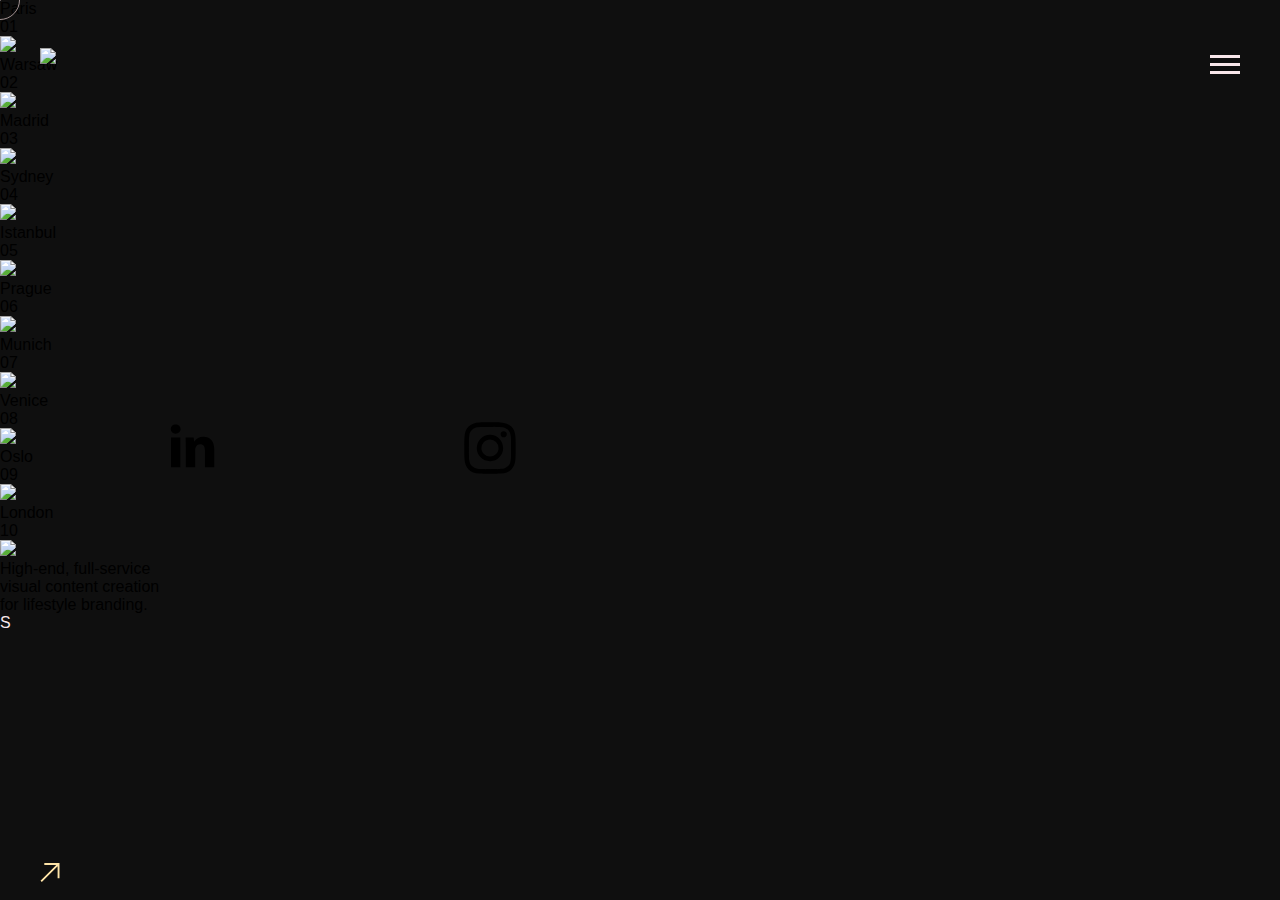
==== commit d7a2582b: "custom cursor added" ====
--- a/cards.html
+++ b/cards.html
@@ -80,53 +80,128 @@
 
 -->
 
-
-
-<nav id="nav">
-  <a href="#">
-    <span>I Can</span>
-    <img src="https://images.unsplash.com/photo-1660167941111-f7ccce818728?ixlib=rb-1.2.1&ixid=MnwxMjA3fDB8MHxlZGl0b3JpYWwtZmVlZHw5fHx8ZW58MHx8fHw%3D&auto=format&fit=crop&w=800&q=60" />
-  </a>
-  <a href="#">
-    <span>Show</span>
-    <img src="https://images.unsplash.com/photo-1660070918769-f34c724cfe43?ixlib=rb-1.2.1&ixid=MnwxMjA3fDB8MHxlZGl0b3JpYWwtZmVlZHwxMHx8fGVufDB8fHx8&auto=format&fit=crop&w=800&q=60" />
-  </a>
-  <a href="#">
-    <span>You</span>
-    <img src="https://images.unsplash.com/photo-1660169376132-409f66fedcee?ixlib=rb-1.2.1&ixid=MnwxMjA3fDB8MHxlZGl0b3JpYWwtZmVlZHwxMnx8fGVufDB8fHx8&auto=format&fit=crop&w=800&q=60" />
-  </a>
-  <a href="#">
-    <span>How</span>
-    <img src="https://images.unsplash.com/photo-1660201367471-9fc0cb34734f?ixlib=rb-1.2.1&ixid=MnwxMjA3fDB8MHxlZGl0b3JpYWwtZmVlZHwxNHx8fGVufDB8fHx8&auto=format&fit=crop&w=800&q=60" />
-  </a>
-  <a href="#">
-    <span>To Make</span>
-    <img src="https://images.unsplash.com/photo-1660158847730-e93a2a96ca59?ixlib=rb-1.2.1&ixid=MnwxMjA3fDB8MHxlZGl0b3JpYWwtZmVlZHwyMHx8fGVufDB8fHx8&auto=format&fit=crop&w=800&q=60" />
-  </a>
-  <a href="#">
-    <span>This</span>
-    <img src="https://images.unsplash.com/photo-1660074519968-d718487e9a7b?ixlib=rb-1.2.1&ixid=MnwxMjA3fDB8MHxlZGl0b3JpYWwtZmVlZHwyM3x8fGVufDB8fHx8&auto=format&fit=crop&w=800&q=60" />
-  </a>
-  <a href="#">
-    <span>In 60</span>
-    <img src="https://images.unsplash.com/photo-1657299156568-c94580e20fb6?ixlib=rb-1.2.1&ixid=MnwxMjA3fDF8MHxlZGl0b3JpYWwtZmVlZHwyNnx8fGVufDB8fHx8&auto=format&fit=crop&w=500&q=60" />
-  </a>
-  <a href="#">
-    <span>Seconds</span>
-    <img src="https://images.unsplash.com/photo-1660087031197-f483b4388e91?ixlib=rb-1.2.1&ixid=MnwxMjA3fDB8MHxlZGl0b3JpYWwtZmVlZHwyN3x8fGVufDB8fHx8&auto=format&fit=crop&w=500&q=60" />
-  </a>
-</nav>
-
-<a id="source-link" class="meta-link" href="http://cinderbloc.com" target="_blank">
-  <i class="fa-solid fa-link"></i>
-  <span>Source</span>
-</a>
-
-<a id="yt-link" class="meta-link" href="https://youtube.com/shorts/O-KSoFq-JyE" target="_blank">
-  <i class="fa-brands fa-youtube"></i>
-  <span>60s Tutorial</span>
-</a>
-
+<div class="carousel">
+	<div class="carousel-item">
+		<div class="carousel-box">
+			<div class="title">Paris</div>
+			<div class="num">01</div>
+			<img src="https://res.cloudinary.com/djrmkmg7x/image/upload/v1693735858/gallery/lab_ixbxjn.jpg" />
+		</div>
+	</div>
+
+	<div class="carousel-item">
+		<div class="carousel-box">
+			<div class="title">Warsaw</div>
+			<div class="num">02</div>
+			<img src="https://res.cloudinary.com/djrmkmg7x/image/upload/v1693735858/gallery/coreteam_scwfz2.jpg" />
+		</div>
+	</div>
+
+	<div class="carousel-item">
+		<div class="carousel-box">
+			<div class="title">Madrid</div>
+			<div class="num">03</div>
+			<img
+				src="https://media.istockphoto.com/id/1214351345/it/foto/guardando-direttamente-lo-skyline-del-quartiere-finanziario-nel-centro-di-londra-immagine-di.jpg?s=612x612&w=0&k=20&c=oNNbPzPvcQ-4RA6AeatNIxHQIafBiXmDRtUUY0Ska-I="
+			/>
+		</div>
+	</div>
+
+	<div class="carousel-item">
+		<div class="carousel-box">
+			<div class="title">Sydney</div>
+			<div class="num">04</div>
+			<img src="https://media.istockphoto.com/id/904390980/it/foto/foto-di-architettura-contemporanea-astratta.jpg?s=612x612&w=0&k=20&c=_P4Wmx5nq5MeDuimpNklKCBlrLovmCyd9lfiMKeJZDs=" />
+		</div>
+	</div>
+
+	<div class="carousel-item">
+		<div class="carousel-box">
+			<div class="title">Istanbul</div>
+			<div class="num">05</div>
+			<img src="https://media.istockphoto.com/id/130408311/it/foto/piscina-allesterno-della-casa-moderna-al-crepuscolo.jpg?s=612x612&w=0&k=20&c=ZoVjx7uDjoHKmpM1ayW6UR1SQOoYh_xx-QMG_qeOYs0=" />
+		</div>
+	</div>
+
+	<div class="carousel-item">
+		<div class="carousel-box">
+			<div class="title">Prague</div>
+			<div class="num">06</div>
+			<img src="https://media.istockphoto.com/id/1299954175/it/foto/villa-cubica-moderna.jpg?s=612x612&w=0&k=20&c=DhGhb3c1E3DW_fbrWJ_R_Zh0Lbwu6syFeRLsKlZ9no8=" />
+		</div>
+	</div>
+
+	<div class="carousel-item">
+		<div class="carousel-box">
+			<div class="title">Munich</div>
+			<div class="num">07</div>
+			<img src="https://media.istockphoto.com/id/926689776/it/foto/vista-ad-angolo-basso-dei-grattacieli-di-new-york.jpg?s=612x612&w=0&k=20&c=DmEB0Ty7ZwDnBoU5SuA8FNevOp4G1UcECw5aS4vA9A8=" />
+		</div>
+	</div>
+
+	<div class="carousel-item">
+		<div class="carousel-box">
+			<div class="title">Venice</div>
+			<div class="num">08</div>
+			<img src="https://media.istockphoto.com/id/1191376167/it/foto/villa-dellisola.jpg?s=612x612&w=0&k=20&c=PKslWo4FdbjinohKQlK_oWL34jqAsnzMTdy2bxEAf-I=" />
+		</div>
+	</div>
+
+	<div class="carousel-item">
+		<div class="carousel-box">
+			<div class="title">Oslo</div>
+			<div class="num">09</div>
+			<img src="https://media.istockphoto.com/id/184316397/it/foto/londra-edifici-aziendali.jpg?s=612x612&w=0&k=20&c=XqrRxEPzFnwRFk7PQrCiu9-FPfCTPyMe5BKKaxYXCs8=" />
+		</div>
+	</div>
+	<div class="carousel-item">
+		<div class="carousel-box">
+			<div class="title">London</div>
+			<div class="num">10</div>
+			<img src="https://media.istockphoto.com/id/184619832/it/foto/distretto-finanziario-al-crepuscolo-londra.jpg?s=612x612&w=0&k=20&c=RAThrJOBY6vhlT6-kQpu9-9jLEzWToYfdw46S8B0Mu0=" />
+		</div>
+	</div>
+</div>
+
+<div class="layout">
+	<div class="box">High-end, full-service<br />visual content creation<br />for lifestyle branding.</div>
+</div>
+
+<a href="https://www.supah.it" target="_blank" class="logo">S</a>
+<div class="social">
+  <a href="https://www.linkedin.com/in/fabio-ottaviani-82b0776/" target="_blank"
+		><svg>
+			<use xlink:href="#ico-linkedin"></use></svg
+	></a>
+	<a href="https://www.instagram.com/supahfunk/" target="_blank"
+		><svg>
+			<use xlink:href="#ico-instagram"></use></svg
+	></a>
+</div>
+
+<svg style="display: none">
+	<symbol id="ico-instagram" viewBox="0 0 35 35">
+		<circle opacity=".2" cx="17.5" cy="17.5" r="17" stroke="var(--fill)" fill="none"></circle>
+		<path
+			fill-rule="evenodd"
+			clip-rule="evenodd"
+			d="M24.944 20.476c.028-.457.042-1.282.042-2.476s-.014-2.019-.042-2.476c-.056-1.09-.378-1.93-.965-2.517s-1.422-.91-2.503-.965C21.018 12.014 20.194 12 19 12s-2.019.014-2.476.042c-1.081.047-1.92.368-2.517.965s-.918 1.436-.965 2.518C13.014 15.98 13 16.805 13 18c0 1.194.014 2.019.042 2.476.047 1.09.368 1.93.965 2.517s1.436.91 2.518.965c.466.028 1.29.042 2.475.042 1.184 0 2.01-.014 2.476-.042 1.072-.047 1.906-.368 2.503-.965.597-.597.918-1.436.965-2.517ZM19 13.075h-1.427c-.186 0-.438.01-.755.029a11.61 11.61 0 0 0-.797.07c-.215.028-.401.08-.56.154-.26.102-.489.251-.685.447-.196.196-.35.425-.461.685-.056.15-.103.336-.14.56a7.843 7.843 0 0 0-.084.811 7.113 7.113 0 0 0-.014.741c.01.178.01.453 0 .826-.01.373-.01.573 0 .601.01.028.01.228 0 .601s-.01.648 0 .826c.01.177.014.424.014.74 0 .318.028.588.084.812l.14.56c.112.26.265.489.461.685.196.196.425.345.685.447.15.056.336.108.56.154.224.047.49.07.797.07.308 0 .56.01.755.028.196.019.471.019.826 0 .354-.019.554-.019.601 0 .047.019.242.019.587 0s.62-.019.826 0c.205.019.456.01.755-.028.298-.037.569-.06.811-.07.242-.01.424-.06.546-.154.26-.102.494-.251.699-.447a1.75 1.75 0 0 0 .447-.686c.056-.149.103-.335.14-.559.038-.224.066-.494.084-.811.019-.317.023-.564.014-.741a11.82 11.82 0 0 1 0-.826c.01-.373.01-.573 0-.601-.01-.028-.01-.228 0-.601s.01-.648 0-.826c-.01-.177-.014-.424-.014-.74 0-.318-.028-.588-.084-.812l-.14-.56a1.956 1.956 0 0 0-1.147-1.133 3.979 3.979 0 0 0-.545-.153 3.915 3.915 0 0 0-.811-.07c-.326 0-.578-.01-.755-.028a5.916 5.916 0 0 0-.826 0c-.372.019-.568.019-.587 0Zm3.706 2.225c.14-.14.21-.308.21-.504a.57.57 0 0 0-.21-.503.767.767 0 0 0-.517-.21.718.718 0 0 0-.504.21.622.622 0 0 0-.21.503c.01.196.08.364.21.504s.299.21.504.21c.205 0 .377-.07.517-.21ZM22.063 18c0 .849-.298 1.576-.895 2.182a2.882 2.882 0 0 1-2.168.895 3.075 3.075 0 0 1-2.182-.895c-.606-.588-.904-1.315-.895-2.182.01-.867.308-1.594.895-2.182.588-.587 1.315-.886 2.182-.895.867-.01 1.59.29 2.168.895.578.606.876 1.333.895 2.182Zm-1.077 0a1.95 1.95 0 0 0-.573-1.413A1.897 1.897 0 0 0 19 16c-.56 0-1.03.196-1.413.587A2.001 2.001 0 0 0 17 18c-.01.55.186 1.021.587 1.413.401.391.872.587 1.413.587.54 0 1.012-.196 1.413-.587.4-.392.592-.863.573-1.413Z"
+			transform="translate(-1.5 -0.5)"
+			fill="var(--fill)"
+		></path>
+	</symbol>
+
+	<symbol id="ico-linkedin" viewBox="0 0 35 35">
+		<circle opacity=".2" cx="17.5" cy="17.5" r="17" stroke="var(--fill)" fill="none"></circle>
+		<path
+			fill-rule="evenodd"
+			clip-rule="evenodd"
+			d="M15.3025 14.0835C15.3025 14.3845 15.1934 14.6403 14.9752 14.851C14.757 15.0617 14.4786 15.167 14.14 15.167C13.8014 15.167 13.5267 15.0617 13.316 14.851C13.1053 14.6403 13 14.3807 13 14.0722C13 13.7637 13.1053 13.5079 13.316 13.3047C13.5267 13.1016 13.8051 13 14.1512 13C14.4974 13 14.772 13.1016 14.9752 13.3047C15.1783 13.5079 15.2874 13.7675 15.3025 14.0835ZM13.0677 23V16.0248H15.2348V23H13.0677ZM16.4763 16.0248C16.5064 16.8676 16.5214 17.6125 16.5214 18.2596V23H18.7111V18.9819C18.7111 18.7111 18.7336 18.5305 18.7788 18.4402C18.9895 17.8984 19.3582 17.6275 19.8849 17.6275C20.6223 17.6275 20.991 18.1317 20.991 19.14V23H23.158V18.8691C23.158 17.8758 22.9285 17.1272 22.4695 16.623C22.0105 16.1189 21.4048 15.8668 20.6524 15.8668C19.6742 15.8668 18.9594 16.243 18.5079 16.9955H18.4628L18.3499 16.0248H16.4763Z"
+			transform="translate(0 -1)"
+			fill="var(--fill)"
+		></path>
+	</symbol>
+</svg>
 
 
 
--- a/css/main.css
+++ b/css/main.css
@@ -2135,103 +2135,3 @@
 }
 
 
-
-nav {
-  display: flex;
-  flex-direction: column;
-  margin-top: 20vh;
-  padding: clamp(1rem, 5vw, 6rem);
-}
-
-nav > a {
-  color: rgba(255, 255, 255, 0.25);
-  font-family: "Open Sans", sans-serif;
-  font-size: clamp(3rem, 8vw, 10rem);
-  font-weight: 300;
-  text-decoration: none;
-  position: relative;
-}
-
-nav > a:hover {
-  color: white;
-}
-
-nav > a > span {
-  display: block;
-  border-bottom: 1px solid transparent;
-  border-top: 1px solid transparent;
-  position: relative;
-  z-index: 2;
-}
-
-nav > a:hover > span {  
-  border-top-color: white;
-  border-bottom-color: white;
-}
-
-nav > a > img {
-  position: absolute;
-  opacity: 0;
-  transform: translate(-50%, -50%) scale(0.5);
-  transition: transform 250ms, opacity 250ms;
-  pointer-events: none;
-  width: min(40vw, 500px);
-}
-
-nav > a:hover > img {
-  opacity: 1;
-  transform: translate(-50%, -50%) scale(1);
-}
-
-/* -- YouTube Link Styles -- */
-
-body.menu-toggled > .meta-link > span {
-  color: rgb(30, 30, 30);
-}
-
-#source-link {
-  bottom: 60px;
-}
-
-#source-link > i {
-  color: rgb(94, 106, 210);
-}
-
-#yt-link > i {
-  color: rgb(239, 83, 80);
-}
-
-.meta-link {
-  align-items: center;
-  backdrop-filter: blur(3px);
-  background-color: rgba(255, 255, 255, 0.05);
-  border: 1px solid rgba(255, 255, 255, 0.1);
-  border-radius: 6px;
-  bottom: 10px;
-  box-shadow: 2px 2px 2px rgba(0, 0, 0, 0.1);
-  cursor: pointer;  
-  display: inline-flex;
-  gap: 5px;
-  left: 10px;
-  padding: 10px 20px;
-  position: fixed;
-  text-decoration: none;
-  transition: background-color 400ms, border-color 400ms;
-  z-index: 10000;
-}
-
-.meta-link:hover {
-  background-color: rgba(255, 255, 255, 0.1);
-  border: 1px solid rgba(255, 255, 255, 0.2);
-}
-
-.meta-link > i, .meta-link > span {
-  height: 20px;
-  line-height: 20px;
-}
-
-.meta-link > span {
-  color: white;
-  font-family: "Rubik", sans-serif;
-  font-weight: 500;
-}